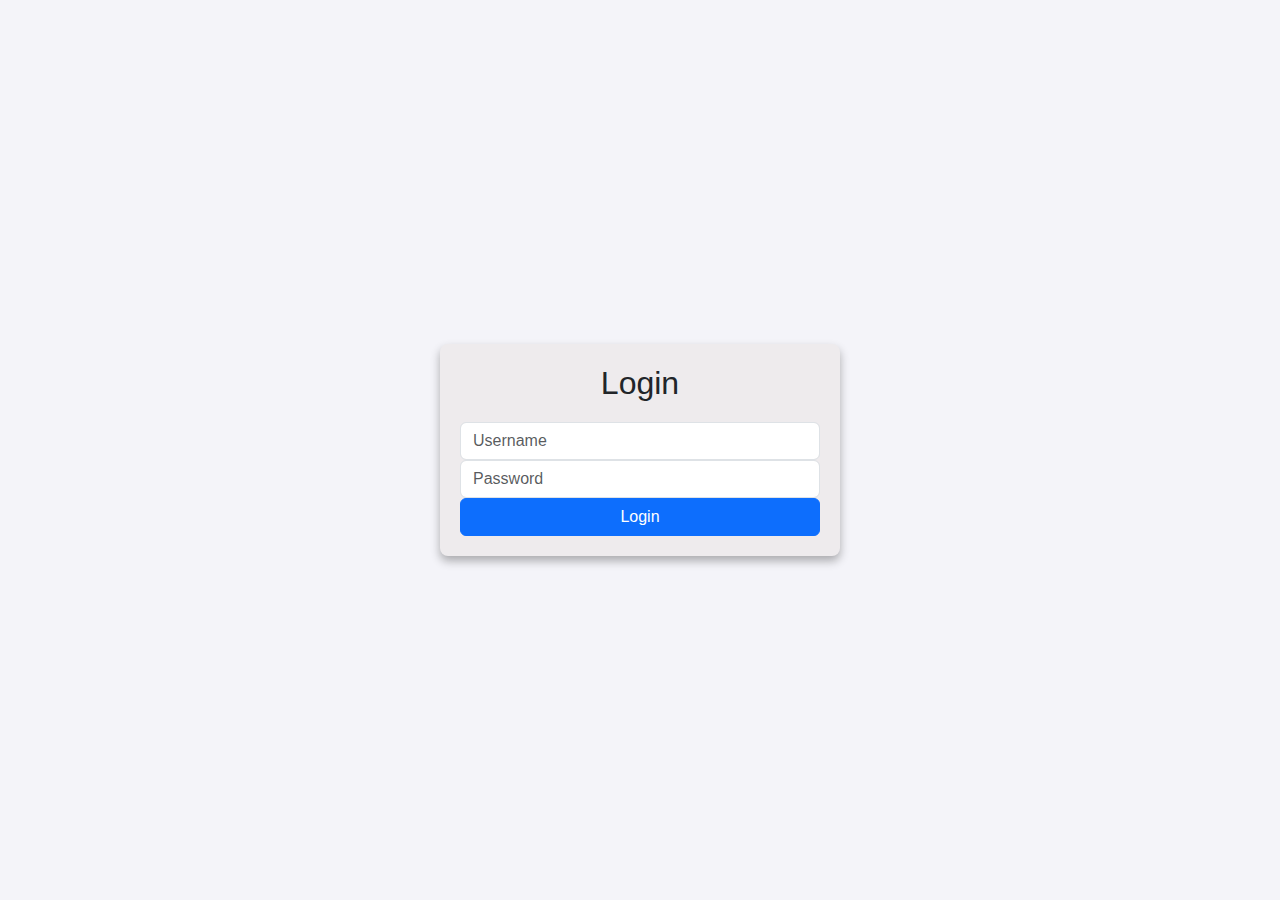
==== index.html @ 6cf1e60f "Add files via upload" ====
<!DOCTYPE html>
<html lang="en">
<head>
    <meta charset="UTF-8">
    <meta name="viewport" content="width=device-width, initial-scale=1.0">
    <title>Login Screen</title>
    <link href="https://cdn.jsdelivr.net/npm/bootstrap@5.3.0-alpha3/dist/css/bootstrap.min.css" rel="stylesheet">
    <style>
        body {
            font-family: Arial, sans-serif;
            background-color: #f4f4f9;
            display: flex;
            justify-content: center;
            align-items: center;
            height: 100vh;
            margin: 0;
        }

        .hidden {
            display: none;
        }

        .login-container {
            background: #eeebed;
            padding: 20px;
            border-radius: 8px;
            box-shadow: 0 5px 10px rgba(0, 0, 0, 0.3);
            width: 400px;
            text-align: center;
        }

        .login-container h2 {
            margin-bottom: 20px;
        }

        .btn {
            width: 100%;
        }
    </style>
</head>
<body>
    <!-- Login Page -->
    <div id="loginPage" class="login-container">
        <h2>Login</h2>
        <form id="loginForm" onsubmit="validateLogin(event)">
            <input id="username" class="form-control" placeholder="Username" required>
            <input id="password" type="password" class="form-control" placeholder="Password" required>
            <button class="btn btn-primary" type="submit">Login</button>
        </form>
        <p id="error" class="text-danger hidden">Invalid username or password!</p>
    </div>

    <!-- Dashboard -->
    <div id="dashboard" class="container hidden">
        <h2>Staff Dashboard</h2>
        <button class="btn btn-success mb-3" onclick="showAddStaffForm()">Add Staff</button>
        <input id="filter" class="form-control mb-3" placeholder="Search staff..." oninput="filterStaff()">
        <table class="table table-bordered">
            <thead>
                <tr>
                    <th>Name</th>
                    <th>Gender</th>
                    <th>Information</th>
                </tr>
            </thead>
            <tbody id="staffList">
                <!-- Dynamic staff entries will be added here -->
            </tbody>
        </table>
        <button class="btn btn-secondary" onclick="confirmLogout()">Logout</button>
    </div>

    <!-- Add/Edit Form -->
    <div id="formPage" class="container hidden">
        <h3 id="formTitle">Add/Edit Staff</h3>
        <form id="staffForm" onsubmit="saveStaff(event)">
            <input id="name" class="form-control mb-3" placeholder="Name" required>
            <select id="gender" class="form-control mb-3">
                <option value="Male">Male</option>
                <option value="Female">Female</option>
            </select>
            <button class="btn btn-primary w-100">Save</button>
        </form>
        <button class="btn btn-secondary mt-2" onclick="navigateToDashboard()">Cancel</button>
    </div>

    <!-- JavaScript -->
    <script>
        const adminUsername = "admin";
        const adminPassword = "password123";

        let staffList = [];
        let editingStaffIndex = null;

        // Validate Login
        function validateLogin(event) {
            event.preventDefault();
            const username = document.getElementById("username").value;
            const password = document.getElementById("password").value;

            if (username === adminUsername && password === adminPassword) {
                document.getElementById("loginPage").classList.add("hidden");
                document.getElementById("dashboard").classList.remove("hidden");
            } else {
                document.getElementById("error").classList.remove("hidden");
            }
        }

        // Confirm Logout
        function confirmLogout() {
            if (confirm("Are you sure you want to log out?")) {
                document.getElementById("loginPage").classList.remove("hidden");
                document.getElementById("dashboard").classList.add("hidden");
            }
        }

        // Show Add Staff Form
        function showAddStaffForm() {
            document.getElementById("staffForm").reset();
            document.getElementById("formTitle").textContent = "Add Staff";
            editingStaffIndex = null;
            document.getElementById("dashboard").classList.add("hidden");
            document.getElementById("formPage").classList.remove("hidden");
        }

        // Save Staff
        function saveStaff(event) {
            event.preventDefault();
            const name = document.getElementById("name").value;
            const gender = document.getElementById("gender").value;

            if (editingStaffIndex !== null) {
                // Update existing staff
                staffList[editingStaffIndex] = { name, gender };
                editingStaffIndex = null;
            } else {
                // Add new staff
                staffList.push({ name, gender });
            }

            renderStaffList();
            navigateToDashboard();
        }

        // Render Staff List
        function renderStaffList() {
            const tbody = document.getElementById("staffList");
            tbody.innerHTML = "";

            staffList.forEach((staff, index) => {
                const row = `
                    <tr>
                        <td>${staff.name}</td>
                        <td>${staff.gender}</td>
                        <td>
                            <button class="btn btn-info btn-sm" onclick="editStaff(${index})">Edit</button>
                            <button class="btn btn-danger btn-sm" onclick="deleteStaff(${index})">Delete</button>
                        </td>
                    </tr>
                `;
                tbody.innerHTML += row;
            });
        }

        // Edit Staff
        function editStaff(index) {
            const staff = staffList[index];
            document.getElementById("name").value = staff.name;
            document.getElementById("gender").value = staff.gender;
            editingStaffIndex = index;
            document.getElementById("formTitle").textContent = "Edit Staff";
            document.getElementById("dashboard").classList.add("hidden");
            document.getElementById("formPage").classList.remove("hidden");
        }

        // Delete Staff
        function deleteStaff(index) {
            if (confirm("Are you sure you want to delete this staff member?")) {
                staffList.splice(index, 1);
                renderStaffList();
            }
        }

        // Filter Staff
        function filterStaff() {
            const filter = document.getElementById("filter").value.toLowerCase();
            const rows = document.querySelectorAll("#staffList tr");

            rows.forEach(row => {
                const name = row.querySelector("td:first-child").textContent.toLowerCase();
                row.style.display = name.includes(filter) ? "" : "none";
            });
        }

        // Navigate to Dashboard
        function navigateToDashboard() {
            document.getElementById("dashboard").classList.remove("hidden");
            document.getElementById("formPage").classList.add("hidden");
        }
    </script>
</body>
</html>
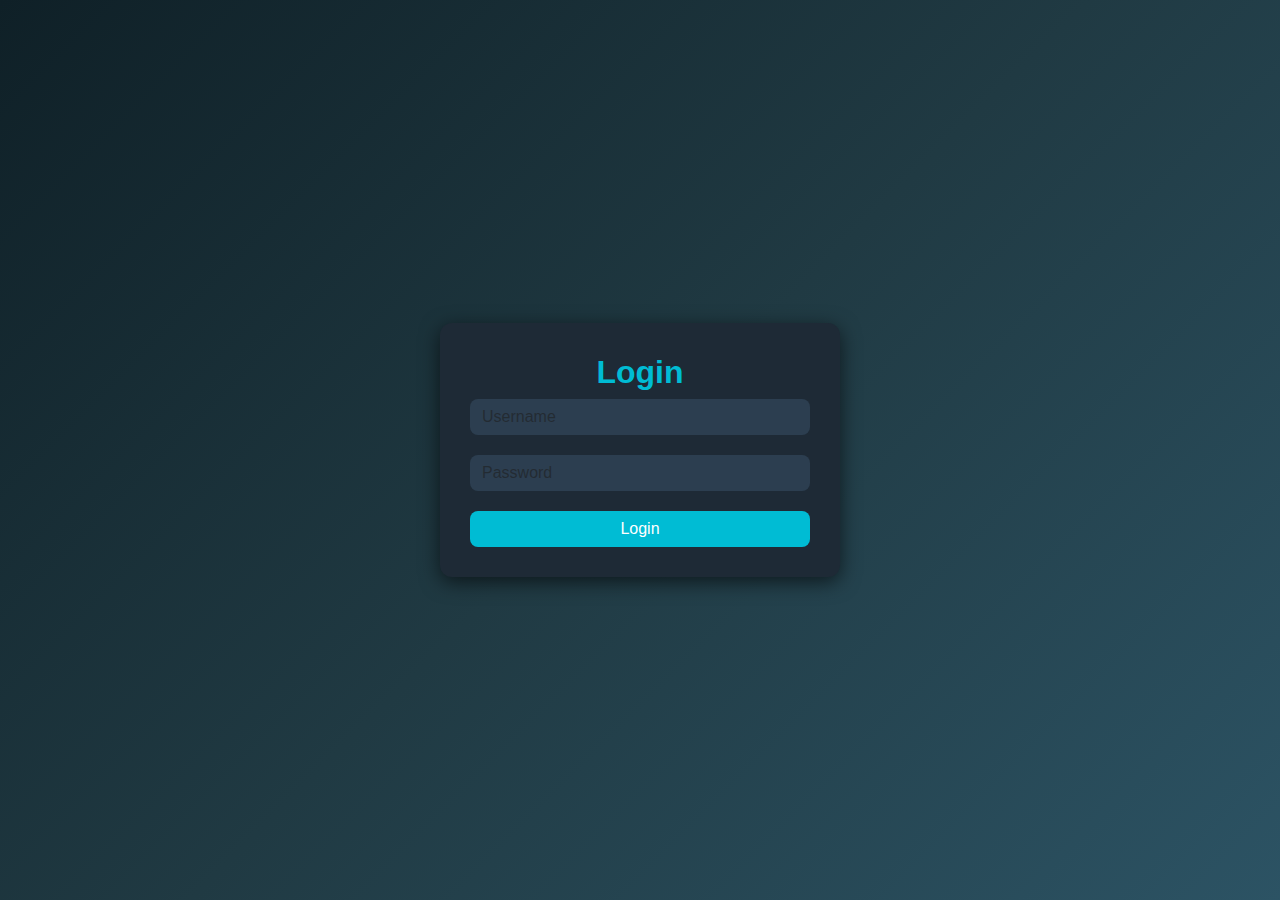
==== commit 6620944e: "Add files via upload" ====
--- a/index.html
+++ b/index.html
@@ -3,12 +3,14 @@
 <head>
     <meta charset="UTF-8">
     <meta name="viewport" content="width=device-width, initial-scale=1.0">
-    <title>Login Screen</title>
+    <title>Character Dashboard</title>
     <link href="https://cdn.jsdelivr.net/npm/bootstrap@5.3.0-alpha3/dist/css/bootstrap.min.css" rel="stylesheet">
+    <link href="https://cdn.jsdelivr.net/npm/bootstrap-icons/font/bootstrap-icons.css" rel="stylesheet">
     <style>
         body {
-            font-family: Arial, sans-serif;
-            background-color: #f4f4f9;
+            font-family: 'Arial', sans-serif;
+            background: linear-gradient(135deg, #0f2027, #203a43, #2c5364);
+            color: #fff;
             display: flex;
             justify-content: center;
             align-items: center;
@@ -20,21 +22,84 @@
             display: none;
         }
 
-        .login-container {
-            background: #eeebed;
-            padding: 20px;
+        .login-container, .dashboard-container, .form-container {
+            background: #1e2a36;
+            padding: 30px;
+            border-radius: 12px;
+            box-shadow: 0 5px 20px rgba(0, 0, 0, 0.6);
+            width: 400px;
+        }
+
+        .login-container h2, .dashboard-container h2 {
+            color: #00bcd4;
+            font-weight: bold;
+            text-align: center;
+        }
+
+        .form-control {
+            background: #2c3e50;
+            border: none;
+            color: #fff;
             border-radius: 8px;
-            box-shadow: 0 5px 10px rgba(0, 0, 0, 0.3);
-            width: 400px;
+            margin-bottom: 20px;
+        }
+
+        .form-control:focus {
+            background: #34495e;
+            outline: none;
+            box-shadow: 0 0 5px #00bcd4;
+        }
+
+        .btn-primary, .btn-success, .btn-secondary, .btn-info, .btn-danger {
+            border-radius: 8px;
+            transition: 0.3s;
+        }
+
+        .btn-primary:hover, .btn-success:hover, .btn-secondary:hover, 
+        .btn-info:hover, .btn-danger:hover {
+            opacity: 0.9;
+        }
+
+        .btn-primary {
+            background: #00bcd4;
+            border: none;
+        }
+
+        .btn-primary:hover {
+            background: #00a2b3;
+        }
+
+        .dashboard-container {
+            width: 700px;
             text-align: center;
         }
 
-        .login-container h2 {
-            margin-bottom: 20px;
-        }
-
-        .btn {
-            width: 100%;
+        table {
+            color: #fff;
+        }
+
+        table th, table td {
+            vertical-align: middle;
+        }
+
+        .search-container {
+            position: relative;
+            display: flex;
+            align-items: center;
+        }
+
+        .search-container input {
+            padding-left: 35px;
+        }
+
+        .search-container i {
+            position: absolute;
+            left: 10px;
+            color: #fff;
+        }
+
+        .form-control option {
+            color: black;
         }
     </style>
 </head>
@@ -45,54 +110,58 @@
         <form id="loginForm" onsubmit="validateLogin(event)">
             <input id="username" class="form-control" placeholder="Username" required>
             <input id="password" type="password" class="form-control" placeholder="Password" required>
-            <button class="btn btn-primary" type="submit">Login</button>
+            <button class="btn btn-primary w-100" type="submit">Login</button>
         </form>
         <p id="error" class="text-danger hidden">Invalid username or password!</p>
     </div>
 
     <!-- Dashboard -->
-    <div id="dashboard" class="container hidden">
-        <h2>Staff Dashboard</h2>
-        <button class="btn btn-success mb-3" onclick="showAddStaffForm()">Add Staff</button>
-        <input id="filter" class="form-control mb-3" placeholder="Search staff..." oninput="filterStaff()">
-        <table class="table table-bordered">
+    <div id="dashboard" class="dashboard-container hidden">
+        <h2>Character Dashboard</h2>
+        <button class="btn btn-success w-100 mb-3" onclick="showAddCharacterForm()">Add Character</button>
+        <div class="search-container">
+            <i class="bi bi-search"></i>
+            <input id="filter" class="form-control mb-3" placeholder="Search Character..." style="color: white;" oninput="filterCharacters()">
+        </div>
+        <table class="table table-striped">
             <thead>
                 <tr>
                     <th>Name</th>
                     <th>Gender</th>
-                    <th>Information</th>
+                    <th>Details</th>
+                    <th>Actions</th>
                 </tr>
             </thead>
-            <tbody id="staffList">
-                <!-- Dynamic staff entries will be added here -->
+            <tbody id="characterList">
+                <!-- Dynamic character entries will be added here -->
             </tbody>
         </table>
-        <button class="btn btn-secondary" onclick="confirmLogout()">Logout</button>
+        <button class="btn btn-secondary w-100 mt-3" onclick="confirmLogout()">Logout</button>
     </div>
 
     <!-- Add/Edit Form -->
-    <div id="formPage" class="container hidden">
-        <h3 id="formTitle">Add/Edit Staff</h3>
-        <form id="staffForm" onsubmit="saveStaff(event)">
-            <input id="name" class="form-control mb-3" placeholder="Name" required>
-            <select id="gender" class="form-control mb-3">
+    <div id="formPage" class="form-container hidden">
+        <h3 id="formTitle">Add/Edit Character</h3>
+        <form id="characterForm" onsubmit="saveCharacter(event)">
+            <input id="name" class="form-control" placeholder="Name" required style="color: white;">
+            <select id="gender" class="form-control" style="color: white;">
+                <option value="">Choose Gender</option>
                 <option value="Male">Male</option>
                 <option value="Female">Female</option>
             </select>
+            <input id="details" class="form-control" placeholder="Details" required style="color: white;">
             <button class="btn btn-primary w-100">Save</button>
         </form>
-        <button class="btn btn-secondary mt-2" onclick="navigateToDashboard()">Cancel</button>
+        <button class="btn btn-secondary w-100 mt-2" onclick="navigateToDashboard()">Cancel</button>
     </div>
 
-    <!-- JavaScript -->
     <script>
         const adminUsername = "admin";
         const adminPassword = "password123";
 
-        let staffList = [];
-        let editingStaffIndex = null;
-
-        // Validate Login
+        let characterList = [];
+        let editingCharacterIndex = null;
+
         function validateLogin(event) {
             event.preventDefault();
             const username = document.getElementById("username").value;
@@ -106,7 +175,6 @@
             }
         }
 
-        // Confirm Logout
         function confirmLogout() {
             if (confirm("Are you sure you want to log out?")) {
                 document.getElementById("loginPage").classList.remove("hidden");
@@ -114,47 +182,44 @@
             }
         }
 
-        // Show Add Staff Form
-        function showAddStaffForm() {
-            document.getElementById("staffForm").reset();
-            document.getElementById("formTitle").textContent = "Add Staff";
-            editingStaffIndex = null;
+        function showAddCharacterForm() {
+            document.getElementById("characterForm").reset();
+            document.getElementById("formTitle").textContent = "Add Character";
+            editingCharacterIndex = null;
             document.getElementById("dashboard").classList.add("hidden");
             document.getElementById("formPage").classList.remove("hidden");
         }
 
-        // Save Staff
-        function saveStaff(event) {
+        function saveCharacter(event) {
             event.preventDefault();
             const name = document.getElementById("name").value;
             const gender = document.getElementById("gender").value;
-
-            if (editingStaffIndex !== null) {
-                // Update existing staff
-                staffList[editingStaffIndex] = { name, gender };
-                editingStaffIndex = null;
+            const details = document.getElementById("details").value;
+
+            if (editingCharacterIndex !== null) {
+                characterList[editingCharacterIndex] = { name, gender, details };
+                editingCharacterIndex = null;
             } else {
-                // Add new staff
-                staffList.push({ name, gender });
-            }
-
-            renderStaffList();
+                characterList.push({ name, gender, details });
+            }
+
+            renderCharacterList();
             navigateToDashboard();
         }
 
-        // Render Staff List
-        function renderStaffList() {
-            const tbody = document.getElementById("staffList");
+        function renderCharacterList() {
+            const tbody = document.getElementById("characterList");
             tbody.innerHTML = "";
 
-            staffList.forEach((staff, index) => {
+            characterList.forEach((character, index) => {
                 const row = `
                     <tr>
-                        <td>${staff.name}</td>
-                        <td>${staff.gender}</td>
+                        <td>${character.name}</td>
+                        <td>${character.gender}</td>
+                        <td>${character.details}</td>
                         <td>
-                            <button class="btn btn-info btn-sm" onclick="editStaff(${index})">Edit</button>
-                            <button class="btn btn-danger btn-sm" onclick="deleteStaff(${index})">Delete</button>
+                            <button class="btn btn-info btn-sm" onclick="editCharacter(${index})">Edit</button>
+                            <button class="btn btn-danger btn-sm" onclick="deleteCharacter(${index})">Delete</button>
                         </td>
                     </tr>
                 `;
@@ -162,29 +227,27 @@
             });
         }
 
-        // Edit Staff
-        function editStaff(index) {
-            const staff = staffList[index];
-            document.getElementById("name").value = staff.name;
-            document.getElementById("gender").value = staff.gender;
-            editingStaffIndex = index;
-            document.getElementById("formTitle").textContent = "Edit Staff";
+        function editCharacter(index) {
+            const character = characterList[index];
+            document.getElementById("name").value = character.name;
+            document.getElementById("gender").value = character.gender;
+            document.getElementById("details").value = character.details;
+            editingCharacterIndex = index;
+            document.getElementById("formTitle").textContent = "Edit Character";
             document.getElementById("dashboard").classList.add("hidden");
             document.getElementById("formPage").classList.remove("hidden");
         }
 
-        // Delete Staff
-        function deleteStaff(index) {
-            if (confirm("Are you sure you want to delete this staff member?")) {
-                staffList.splice(index, 1);
-                renderStaffList();
-            }
-        }
-
-        // Filter Staff
-        function filterStaff() {
+        function deleteCharacter(index) {
+            if (confirm("Are you sure you want to delete this character?")) {
+                characterList.splice(index, 1);
+                renderCharacterList();
+            }
+        }
+
+        function filterCharacters() {
             const filter = document.getElementById("filter").value.toLowerCase();
-            const rows = document.querySelectorAll("#staffList tr");
+            const rows = document.querySelectorAll("#characterList tr");
 
             rows.forEach(row => {
                 const name = row.querySelector("td:first-child").textContent.toLowerCase();
@@ -192,10 +255,9 @@
             });
         }
 
-        // Navigate to Dashboard
         function navigateToDashboard() {
+            document.getElementById("formPage").classList.add("hidden");
             document.getElementById("dashboard").classList.remove("hidden");
-            document.getElementById("formPage").classList.add("hidden");
         }
     </script>
 </body>
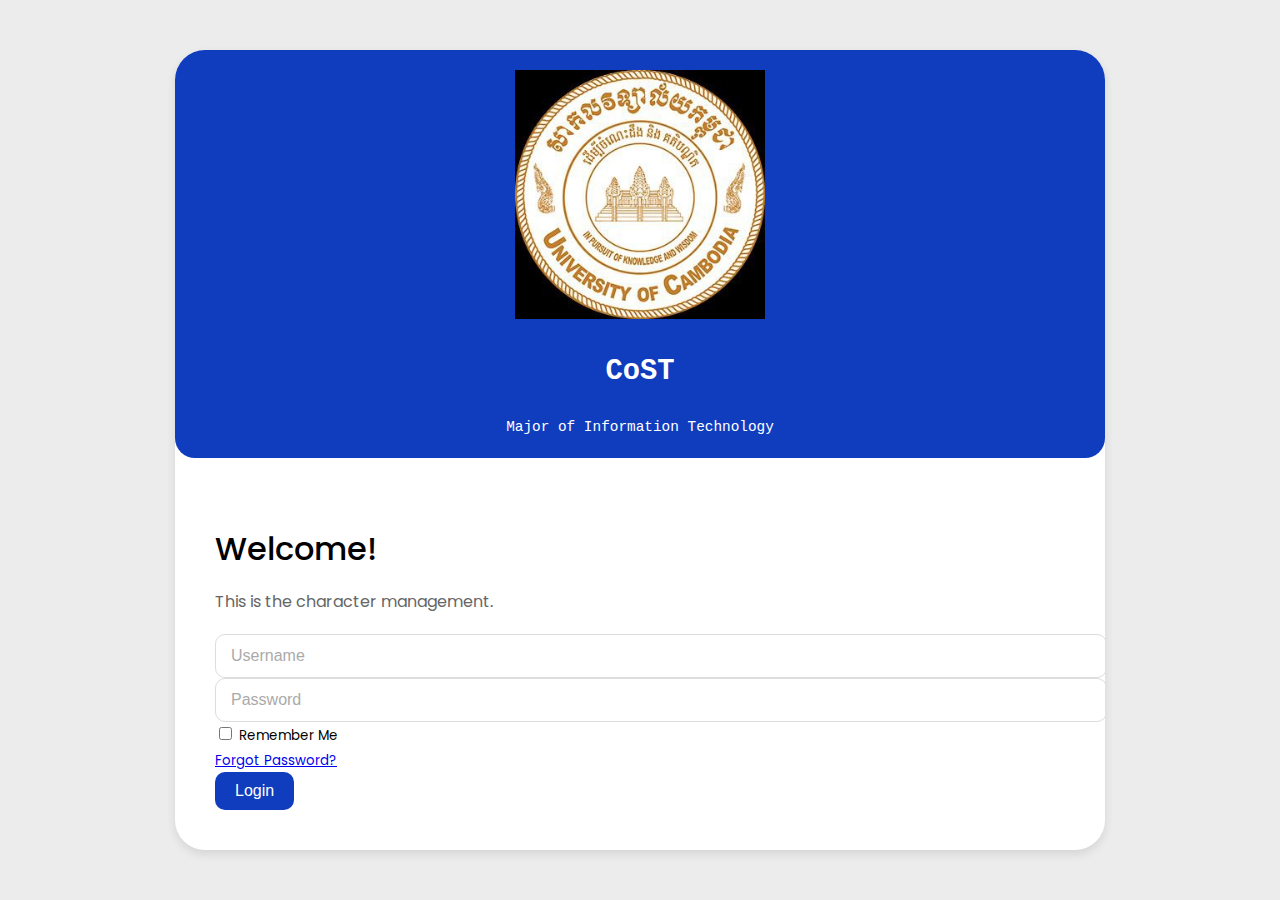
==== commit badf584d: "Add files via upload" ====
--- a/index.html
+++ b/index.html
@@ -2,176 +2,124 @@
 <html lang="en">
 <head>
     <meta charset="UTF-8">
+    <meta http-equiv="X-UA-Compatible" content="IE=edge">
     <meta name="viewport" content="width=device-width, initial-scale=1.0">
-    <title>Character Dashboard</title>
-    <link href="https://cdn.jsdelivr.net/npm/bootstrap@5.3.0-alpha3/dist/css/bootstrap.min.css" rel="stylesheet">
-    <link href="https://cdn.jsdelivr.net/npm/bootstrap-icons/font/bootstrap-icons.css" rel="stylesheet">
-    <style>
-        body {
-            font-family: 'Arial', sans-serif;
-            background: linear-gradient(135deg, #0f2027, #203a43, #2c5364);
-            color: #fff;
-            display: flex;
-            justify-content: center;
-            align-items: center;
-            height: 100vh;
-            margin: 0;
-        }
-
-        .hidden {
-            display: none;
-        }
-
-        .login-container, .dashboard-container, .form-container {
-            background: #1e2a36;
-            padding: 30px;
-            border-radius: 12px;
-            box-shadow: 0 5px 20px rgba(0, 0, 0, 0.6);
-            width: 400px;
-        }
-
-        .login-container h2, .dashboard-container h2 {
-            color: #00bcd4;
-            font-weight: bold;
-            text-align: center;
-        }
-
-        .form-control {
-            background: #2c3e50;
-            border: none;
-            color: #fff;
-            border-radius: 8px;
-            margin-bottom: 20px;
-        }
-
-        .form-control:focus {
-            background: #34495e;
-            outline: none;
-            box-shadow: 0 0 5px #00bcd4;
-        }
-
-        .btn-primary, .btn-success, .btn-secondary, .btn-info, .btn-danger {
-            border-radius: 8px;
-            transition: 0.3s;
-        }
-
-        .btn-primary:hover, .btn-success:hover, .btn-secondary:hover, 
-        .btn-info:hover, .btn-danger:hover {
-            opacity: 0.9;
-        }
-
-        .btn-primary {
-            background: #00bcd4;
-            border: none;
-        }
-
-        .btn-primary:hover {
-            background: #00a2b3;
-        }
-
-        .dashboard-container {
-            width: 700px;
-            text-align: center;
-        }
-
-        table {
-            color: #fff;
-        }
-
-        table th, table td {
-            vertical-align: middle;
-        }
-
-        .search-container {
-            position: relative;
-            display: flex;
-            align-items: center;
-        }
-
-        .search-container input {
-            padding-left: 35px;
-        }
-
-        .search-container i {
-            position: absolute;
-            left: 10px;
-            color: #fff;
-        }
-
-        .form-control option {
-            color: black;
-        }
-    </style>
+    <link rel="stylesheet" href="https://cdn.jsdelivr.net/npm/bootstrap@5.2.3/dist/css/bootstrap.min.css" integrity="sha384-rbsA2VBKQhggwzxH7pPCaAqO46MgnOM80zW1RWuH61DGLwZJEdK2Kadq2F9CUG65" crossorigin="anonymous">
+    <title>Staff Management</title>
+    <link rel="stylesheet" href="style.css">
 </head>
 <body>
-    <!-- Login Page -->
-    <div id="loginPage" class="login-container">
-        <h2>Login</h2>
-        <form id="loginForm" onsubmit="validateLogin(event)">
-            <input id="username" class="form-control" placeholder="Username" required>
-            <input id="password" type="password" class="form-control" placeholder="Password" required>
-            <button class="btn btn-primary w-100" type="submit">Login</button>
-        </form>
-        <p id="error" class="text-danger hidden">Invalid username or password!</p>
+    <!-- Main Container -->
+    <div class="container d-flex justify-content-center align-items-center min-vh-100">
+
+        <!-- Login Container -->
+        <div id="loginPage" class="row border rounded-5 p-3 bg-white shadow box-area">
+
+            <!-- Left Box -->
+            <div class="col-md-6 rounded-4 d-flex justify-content-center align-items-center flex-column left-box" style="background: #103cbe;">
+                <div class="featured-image mb-3">
+                    <img src="UClogo.jpg" class="img-fluid" alt="Login Illustration" style="width: 250px;">
+                </div>
+                <p class="text-white fs-2" style="font-family: 'Courier New', Courier, monospace; font-weight: 600;">CoST</p>
+                <small class="text-white text-wrap text-center" style="width: 17rem; font-family: 'Courier New', Courier, monospace;">Major of Information Technology</small>
+            </div>
+
+            <!-- Right Box -->
+            <div class="col-md-6 right-box">
+                <div class="row align-items-center">
+                    <div class="header-text mb-4">
+                        <h2>Welcome!</h2>
+                        <p>This is the character management.</p>
+                    </div>
+                    <div id="error" class="alert alert-danger hidden" role="alert">Invalid username or password.</div>
+                    <form id="loginForm" onsubmit="validateLogin(event)">
+                        <div class="input-group mb-3">
+                            <input type="text" id="username" class="form-control form-control-lg bg-light fs-6" placeholder="Username" aria-label="Username" required>
+                        </div>
+                        <div class="input-group mb-3">
+                            <input type="password" id="password" class="form-control form-control-lg bg-light fs-6" placeholder="Password" aria-label="Password" required>
+                        </div>
+                        <div class="input-group mb-4 d-flex justify-content-between">
+                            <div class="form-check">
+                                <input type="checkbox" class="form-check-input" id="rememberMe">
+                                <label for="rememberMe" class="form-check-label text-secondary"><small>Remember Me</small></label>
+                            </div>
+                            <div class="forgot">
+                                <small><a href="#">Forgot Password?</a></small>
+                            </div>
+                        </div>
+                        <div class="input-group mb-3">
+                            <button type="submit" class="btn btn-lg btn-primary w-100 fs-6">Login</button>
+                        </div>
+                    </form>
+                </div>
+            </div>
+
+        </div>
+
+        <!-- Dashboard -->
+        <div id="dashboard" class="hidden">
+            <h2>Character Dashboard</h2>
+            <button class="btn btn-success w-100 mb-3" onclick="showAddCharacterForm()">Add Character</button>
+            <div class="mb-3">
+                <input id="filter" class="form-control" placeholder="Search Character..." aria-label="Search Character" oninput="filterCharacters()">
+            </div>
+            <table class="table table-striped">
+                <thead>
+                    <tr>
+                        <th>Name</th>
+                        <th>Gender</th>
+                        <th>Details</th>
+                        <th>Actions</th>
+                    </tr>
+                </thead>
+                <tbody id="characterList"></tbody>
+            </table>
+            <button class="btn btn-secondary w-100 mt-3" onclick="confirmLogout()">Logout</button>
+        </div>
     </div>
 
-    <!-- Dashboard -->
-    <div id="dashboard" class="dashboard-container hidden">
-        <h2>Character Dashboard</h2>
-        <button class="btn btn-success w-100 mb-3" onclick="showAddCharacterForm()">Add Character</button>
-        <div class="search-container">
-            <i class="bi bi-search"></i>
-            <input id="filter" class="form-control mb-3" placeholder="Search Character..." style="color: white;" oninput="filterCharacters()">
-        </div>
-        <table class="table table-striped">
-            <thead>
-                <tr>
-                    <th>Name</th>
-                    <th>Gender</th>
-                    <th>Details</th>
-                    <th>Actions</th>
-                </tr>
-            </thead>
-            <tbody id="characterList">
-                <!-- Dynamic character entries will be added here -->
-            </tbody>
-        </table>
-        <button class="btn btn-secondary w-100 mt-3" onclick="confirmLogout()">Logout</button>
-    </div>
-
     <!-- Add/Edit Form -->
-    <div id="formPage" class="form-container hidden">
+    <div id="formPage" class="container hidden">
         <h3 id="formTitle">Add/Edit Character</h3>
         <form id="characterForm" onsubmit="saveCharacter(event)">
-            <input id="name" class="form-control" placeholder="Name" required style="color: white;">
-            <select id="gender" class="form-control" style="color: white;">
-                <option value="">Choose Gender</option>
-                <option value="Male">Male</option>
-                <option value="Female">Female</option>
-            </select>
-            <input id="details" class="form-control" placeholder="Details" required style="color: white;">
+            <div class="mb-3">
+                <input id="name" class="form-control" placeholder="Name" aria-label="Character Name" required>
+            </div>
+            <div class="mb-3">
+                <select id="gender" class="form-control" required aria-label="Gender">
+                    <option value="">Choose Gender</option>
+                    <option value="Male">Male</option>
+                    <option value="Female">Female</option>
+                </select>
+            </div>
+            <div class="mb-3">
+                <input id="details" class="form-control" placeholder="Details" aria-label="Character Details" required>
+            </div>
             <button class="btn btn-primary w-100">Save</button>
         </form>
         <button class="btn btn-secondary w-100 mt-2" onclick="navigateToDashboard()">Cancel</button>
     </div>
 
     <script>
-        const adminUsername = "admin";
-        const adminPassword = "password123";
-
-        let characterList = [];
+        const characterList = [];
         let editingCharacterIndex = null;
+
+        const adminUsername = "group17";
+        const adminPassword = "incorrect";
 
         function validateLogin(event) {
             event.preventDefault();
             const username = document.getElementById("username").value;
             const password = document.getElementById("password").value;
 
+            const errorDiv = document.getElementById("error");
             if (username === adminUsername && password === adminPassword) {
                 document.getElementById("loginPage").classList.add("hidden");
                 document.getElementById("dashboard").classList.remove("hidden");
+                errorDiv.classList.add("hidden");
             } else {
-                document.getElementById("error").classList.remove("hidden");
+                errorDiv.classList.remove("hidden");
             }
         }
 
--- a/style.css
+++ b/style.css
@@ -0,0 +1,211 @@
+@import url('https://fonts.googleapis.com/css2?family=Poppins:wght@400;500&display=swap');
+
+body {
+    font-family: 'Poppins', sans-serif;
+    background: #ececec;
+    margin: 0;
+    padding: 0;
+    display: flex;
+    justify-content: center;
+    align-items: center;
+    min-height: 100vh;
+}
+
+/*------------ Container styling ------------*/
+.hidden {
+    display: none;
+}
+
+.box-area {
+    width: 930px;
+    background: white;
+    box-shadow: 0 4px 10px rgba(0, 0, 0, 0.1);
+    border-radius: 30px;
+    overflow: hidden;
+}
+
+/*------------ Left box styling ------------*/
+.left-box {
+    background: #103cbe;
+    display: flex;
+    justify-content: center;
+    align-items: center;
+    flex-direction: column;
+    text-align: center;
+    color: white;
+    padding: 20px;
+}
+
+.left-box img {
+    max-width: 100%;
+    height: auto;
+    width: 250px;
+}
+
+.left-box p {
+    font-weight: 600;
+    font-size: 1.8rem;
+}
+
+.left-box small {
+    font-size: 0.9rem;
+    line-height: 1.5;
+}
+
+/*------------ Right box styling ------------*/
+.right-box {
+    padding: 40px 30px 40px 40px;
+    display: flex;
+    flex-direction: column;
+    justify-content: center;
+}
+
+.header-text h2 {
+    font-size: 2rem;
+    font-weight: 500;
+    margin-bottom: 10px;
+}
+
+.header-text p {
+    color: #666;
+    font-size: 1rem;
+    margin-bottom: 20px;
+}
+
+/*------------ Form elements ------------*/
+input[type="text"], input[type="password"], select, input[type="search"] {
+    font-size: 1rem;
+    padding: 12px 15px;
+    border: 1px solid #ddd;
+    border-radius: 10px;
+    outline: none;
+    width: 100%;
+}
+
+input[type="text"]:focus, input[type="password"]:focus, select:focus, input[type="search"]:focus {
+    border-color: #103cbe;
+    box-shadow: 0 0 5px rgba(16, 60, 190, 0.3);
+}
+
+button {
+    font-size: 1rem;
+    padding: 10px 20px;
+    border: none;
+    border-radius: 10px;
+    cursor: pointer;
+    transition: background 0.3s;
+}
+
+button.btn-primary {
+    background: #103cbe;
+    color: white;
+}
+
+button.btn-primary:hover {
+    background: #082e9d;
+}
+
+button.btn-secondary {
+    background: #6c757d;
+    color: white;
+}
+
+button.btn-secondary:hover {
+    background: #5a6268;
+}
+
+button.btn-success {
+    background: #28a745;
+    color: white;
+}
+
+button.btn-success:hover {
+    background: #218838;
+}
+
+button.btn-danger {
+    background: #dc3545;
+    color: white;
+}
+
+button.btn-danger:hover {
+    background: #c82333;
+}
+
+/*------------ Table styling ------------*/
+table {
+    width: 100%;
+    margin-top: 20px;
+    border-collapse: collapse;
+}
+
+th, td {
+    padding: 10px;
+    text-align: left;
+    border-bottom: 1px solid #ddd;
+}
+
+th {
+    background: #f8f9fa;
+    font-weight: 500;
+}
+
+tr:hover {
+    background: #f1f1f1;
+}
+
+/*------------ Form page styling ------------*/
+#formPage {
+    padding: 30px;
+    background: white;
+    border-radius: 20px;
+    box-shadow: 0 4px 10px rgba(0, 0, 0, 0.1);
+}
+
+/*------------ Custom Placeholder ------------*/
+::placeholder {
+    font-size: 16px;
+    color: #aaa;
+}
+
+/*------------ Border radius adjustments ------------*/
+.rounded-4 {
+    border-radius: 20px;
+}
+
+.rounded-5 {
+    border-radius: 30px;
+}
+
+/*------------ Responsive design ------------*/
+@media only screen and (max-width: 768px) {
+    .box-area {
+        margin: 10px;
+        width: 100%;
+    }
+
+    .left-box {
+        height: auto;
+        padding: 15px;
+    }
+
+    .right-box {
+        padding: 20px;
+    }
+
+    h2 {
+        font-size: 1.5rem;
+    }
+
+    small {
+        font-size: 0.8rem;
+    }
+
+    button {
+        font-size: 0.9rem;
+    }
+
+    table {
+        font-size: 0.9rem;
+    }
+}
